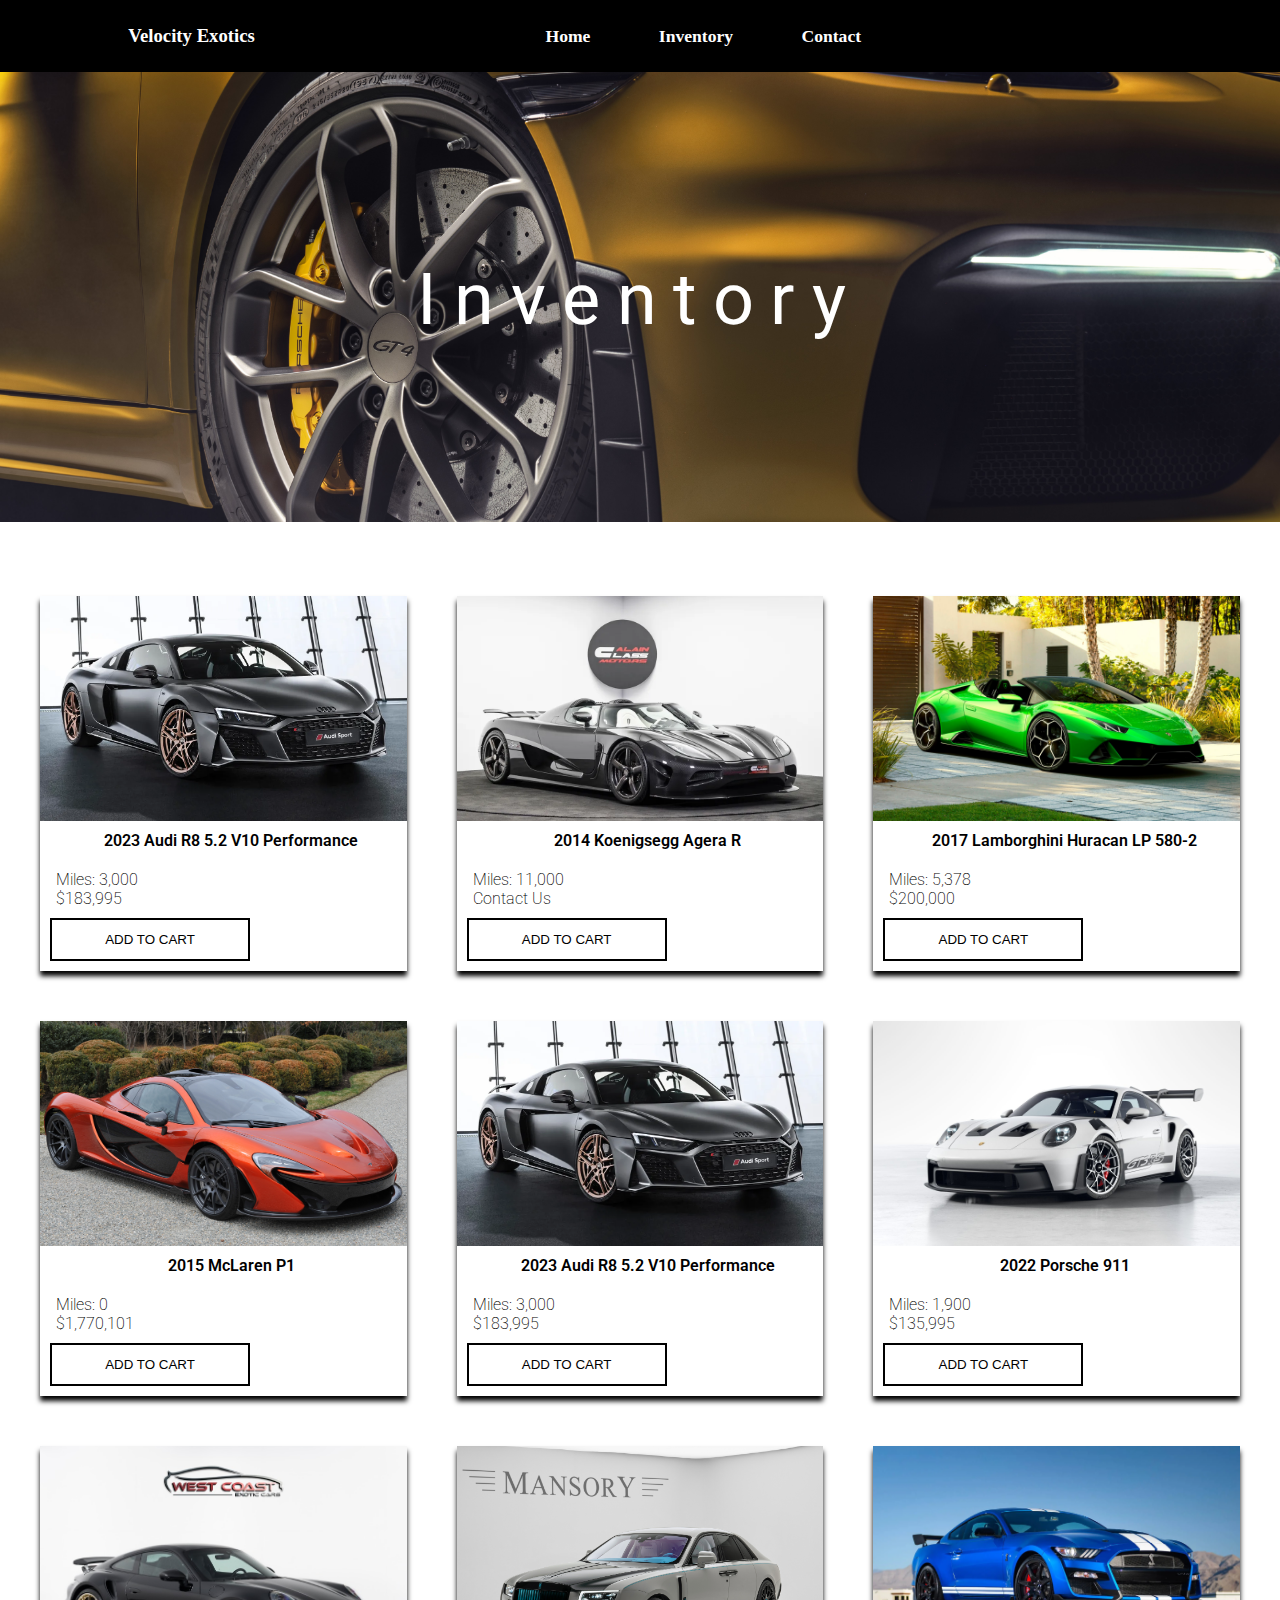
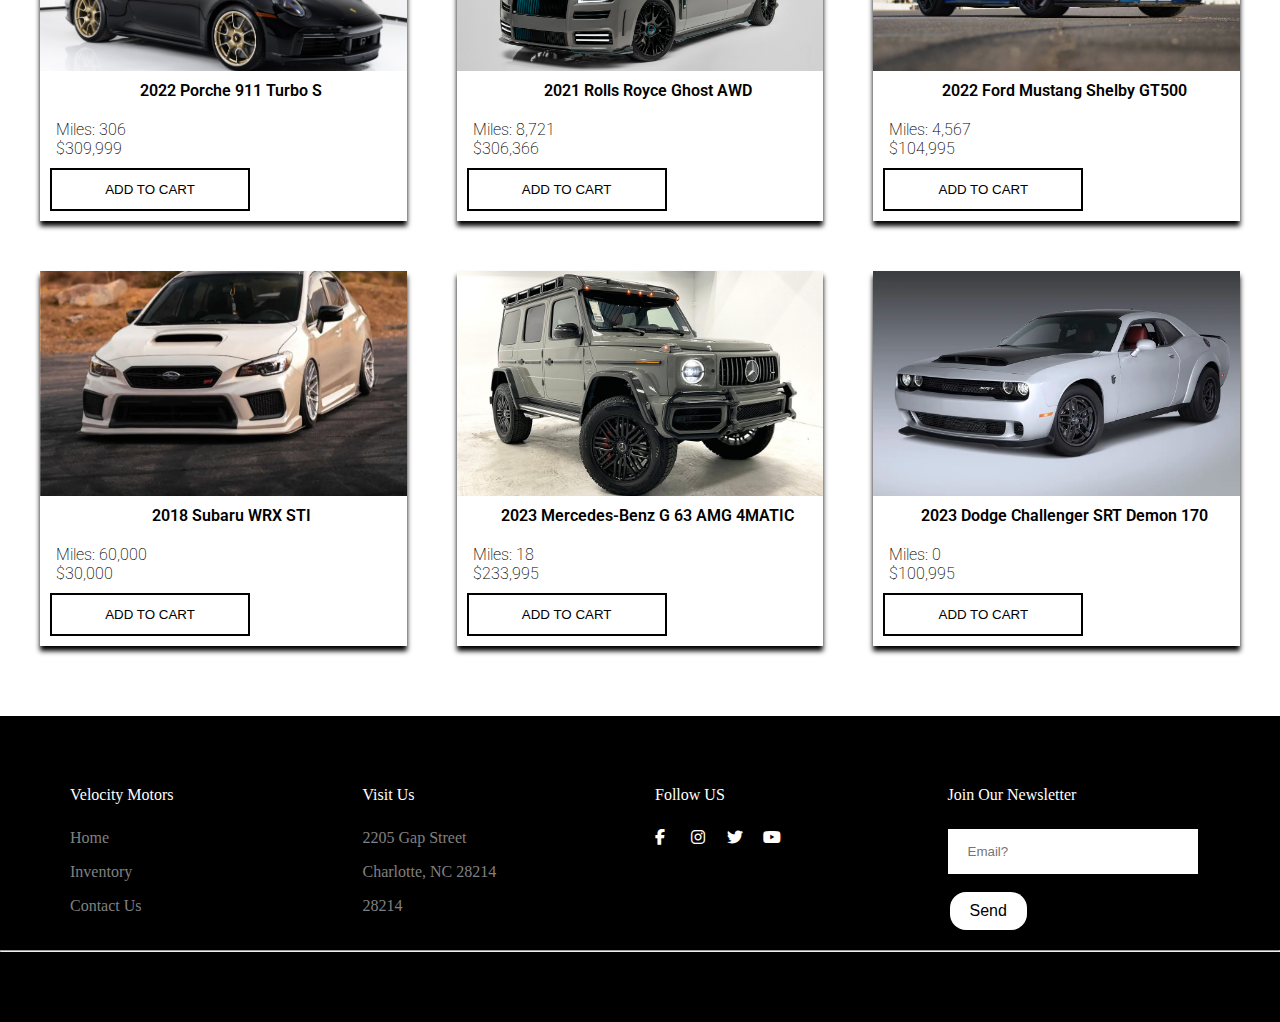
==== products.html @ b2da3d99 "uploading changes" ====
<!DOCTYPE html>
<html lang="en">
<head>
    <meta charset="UTF-8">
    <meta http-equiv="X-UA-Compatible” content=“IE=edge">
    <meta name="viewport" content="width=device-width, initial-scale=1.0">
    <link rel="stylesheet" href="https://cdnjs.cloudflare.com/ajax/libs/font-awesome/6.4.0/css/all.min.css">
    <title>Document</title>
    <link rel="stylesheet" href="global.css">
    <link rel="stylesheet" href="products.css">
</head>
<body>
    <header>
        <nav>
            <section class="logo">
                <h3>Velocity Exotics</h3>
            </section>
            <ul class="nav-links">
            <li><a href="home.html">Home</a></li>
            <li><a href="products.html">Inventory</a></li>
            <li><a href="contact.html">Contact</a></li>
        </ul>
        <div class="burger-menu">
            <div class="line1"></div>
            <div class="line2"></div>
            <div class="line3"></div>
        </div>
        </nav>
    </header>
    <!-- ===================== Inventory Hero Image================== -->
    <section class="inventory-background">
        <img src="/pics/inventorybackground.webp" alt="">
        <div class="content"><h1>Inventory</h1></div>
    </section>
    <!-- ===================== Car Inventory ================== -->
    <!-- created an empty container to hold the products -->
    <div class="products"></div>
   

    <footer class="footer">
        <section class="footer-container">
            <section class="row">
                <section class="footer-column">
                    <h4>Velocity Motors</h4>
                    <ul>
                        <li><a href="home.html">Home</a></li>
                        <li><a href="products.html">Inventory</a></li>
                        <li><a href="contact.html">Contact Us</a></li>
                    </ul>
                </section>
                <section class="footer-column">
                    <h4>Visit Us</h4>
                    <ul>
                        <li>2205 Gap Street</li>
                        <li>Charlotte, NC 28214</li>
                        <li>28214</li>
                    </ul>
                </section>
                <section class="footer-column">
                    <h4>Follow US</h4>
                    <article class="social-links">
                        <a href=“#”><i class="fab fa-facebook-f"></i></a>
                        <a href=“#”><i class="fab fa-instagram"></i></a>
                        <a href=“#”><i class="fab fa-twitter"></i></a>
                        <a href=“#”><i class="fab fa-youtube"></i></a>
                    </article>
                </section>
                <section class="footer-column">
                    <h4>Join Our Newsletter</h4>
                    <article class="newsletter">
                        <input type="text"-class="inputEmail" placeholder="Email?"">
                        <button class="btnn btn1"> Send </button>
                    </article>
                </section>
            </section>
        </section>
        <hr>
    </footer>
    <script src="script.js"></script>
    </body>
    </html>
---- global.css ----
@import url("https://fonts.googleapis.com/css2?family=Roboto:wght@400;700&display=swap");
* {
  margin: 0;
  padding: 0;
  box-sizing: border-box;
}
nav {
  display: flex;
  justify-content: space-around;
  align-items: center;
  height: 8vh;
  background-color: black;
}
.logo {
  color: white;
}
.nav-links li {
  list-style: none;
}
.nav-links a {
  color: white;
  text-decoration: none;
  font-weight: bold;
  font-size: 1.1em;
}
.nav-links {
  display: flex;
  justify-content: space-around;
  width: 30%;
}
/* ================ footer=============== */
.footer {
  background: black;
  padding: 70px 0;
}
.footer-container {
  max-width: 1170px;
  margin: auto;
}
.row {
  display: flex;
}
.footer-column {
  width: 25%;
  padding: 0 15px;
}
.footer-column h4 {
  font-size: 1rem;
  color: white;
  margin-bottom: 25px;
  font-weight: 500;
}
.footer-column ul {
  list-style: none;
}
.footer-column ul li a,
.footer-column ul li {
  font-size: 16px;
  text-decoration: none;
  color: gray;
  display: block;
  transition: all 0.3s ease;
  margin-bottom: 1rem;
}
.footer-column .social-links a {
  display: inline-block;
  height: 1rem;
  width: 2rem;
  color: white;
}
.footer-column ul li a:hover {
  color: green;
  padding-left: 6px;
}
.footer-column input {
  border: none;
  width: 250px;
  height: 45px;
  display: block;
  padding-left: 20px;
  margin: 14px 0;
}
.btnn {
  background-color: white;
  border: none;
  color: black;
  padding: 10px 20px;
  text-align: center;
  text-decoration: none;
  display: inline-block;
  font-size: 16px;
  margin: 4px 2px;
  margin-bottom: 20px;
  cursor: pointer;
  transition-duration: 0.4s;
  border-radius: 1rem;
}
.btnn:hover {
  box-shadow: 0 12px 16px 0 black, 0 17px 50px 0 gray;
}
@media (max-width: 820px) {
  .footer-column {
    width: 50%;
    margin-bottom: 30px;
  }
}
@media (max-width: 412px) {
  .nav-links a {
    font-size: 1em;
    padding: 0.5em;
  }
  .row {
    flex-direction: column;
    padding: 20px 30px;
  }
  .footer .footer-column ul {
    margin-left: 20px;
    margin-bottom: 20px;
  }
}
---- products.css ----
@import url("https://fonts.googleapis.com/css2?family=Roboto:wght@400;700&display=swap");
* {
  padding: 0;
  margin: 0;
  box-sizing: border-box;
}
.products {
  display: grid;
  grid-template-columns: repeat(auto-fit, minmax(350px, auto));
  grid-gap: 50px;
  margin: 50px auto;
  max-width: 1240px;
  padding: 20px;
}
.inventory-background {
  position: relative;
  text-align: center;
  color: white;
}
.inventory-background img {
  width: 100%;
  height: 50vh;
  object-fit: cover;
}
.content h1 {
  position: absolute;
  color: #fff;
  top: 50%;
  left: 50%;
  transform: translate(-50%, -50%);
  letter-spacing: 0.23em;
  font-family: Roboto, sans-serif;
  font-size: 4.5rem;
  font-weight: 400;
}
/* ========================== Inventory Slides ==================== */
.product {
  box-shadow: 0 5px 5px;
}
.products img {
  width: 100%;
  height: 25vh;
  display: block;
  object-fit: cover;
}
.title {
  text-align: center;
}
.products .title {
  padding-top: 10px;
  padding-bottom: 20px;
  font-weight: 600;
}
.title,
.description,
.price {
  font-family: Roboto, sans-serif;
  font-weight: 200;
  padding-left: 1rem;
}
.btn {
  background: none;
  border: 2px solid black;
  text-transform: uppercase;
  padding: 12px 20px;
  min-width: 200px;
  margin: 10px;
  cursor: pointer;
  transition: color 0.4s linear;
  position: relative;
}
.btn:hover {
  color: #fff;
}
.btn::before {
  content: “”;
  position: absolute;
  left: 0;
  top: 0;
  width: 100%;
  height: 100%;
  background: #000;
  z-index: -1;
  transition: transform 0.5s;
  transform-origin: 0 0;
}
.btn1::before {
  transform: scaleX(0);
}
.btn1:hover::before {
  transform: scaleX(1);
}
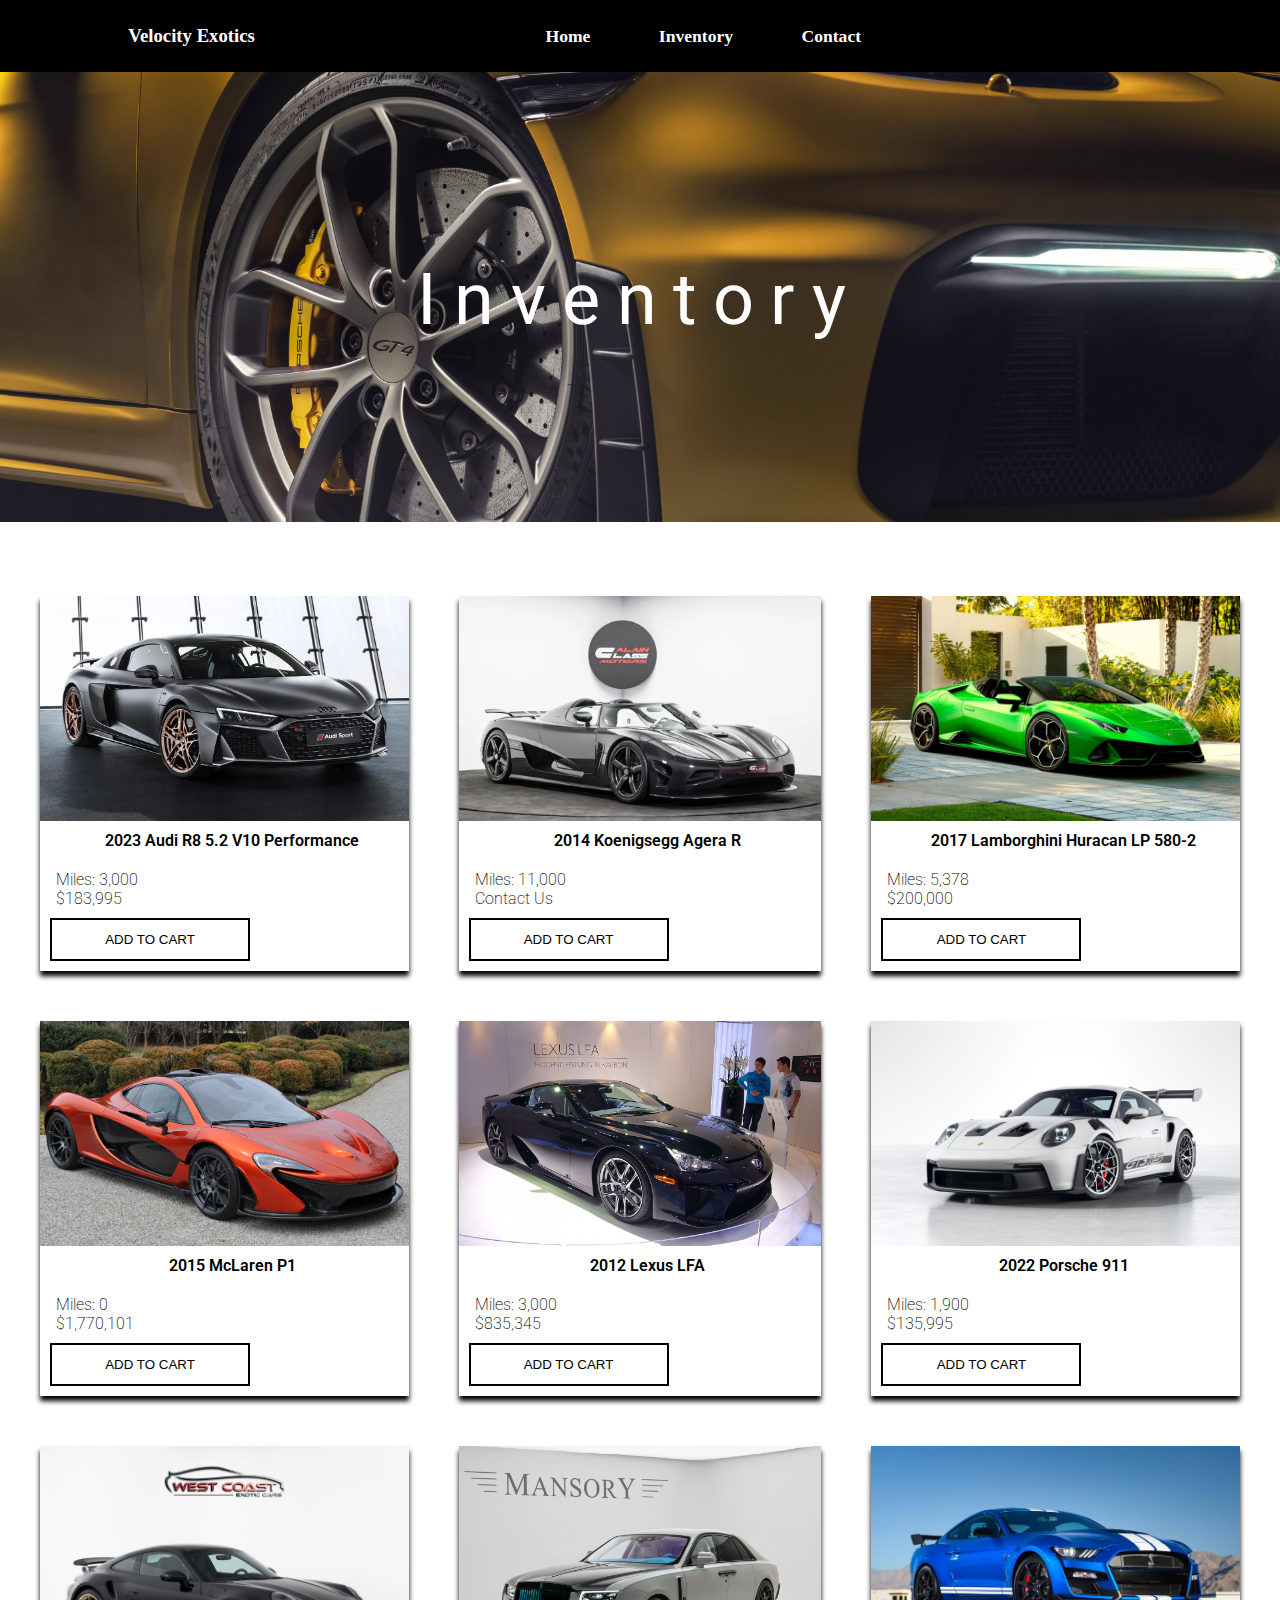
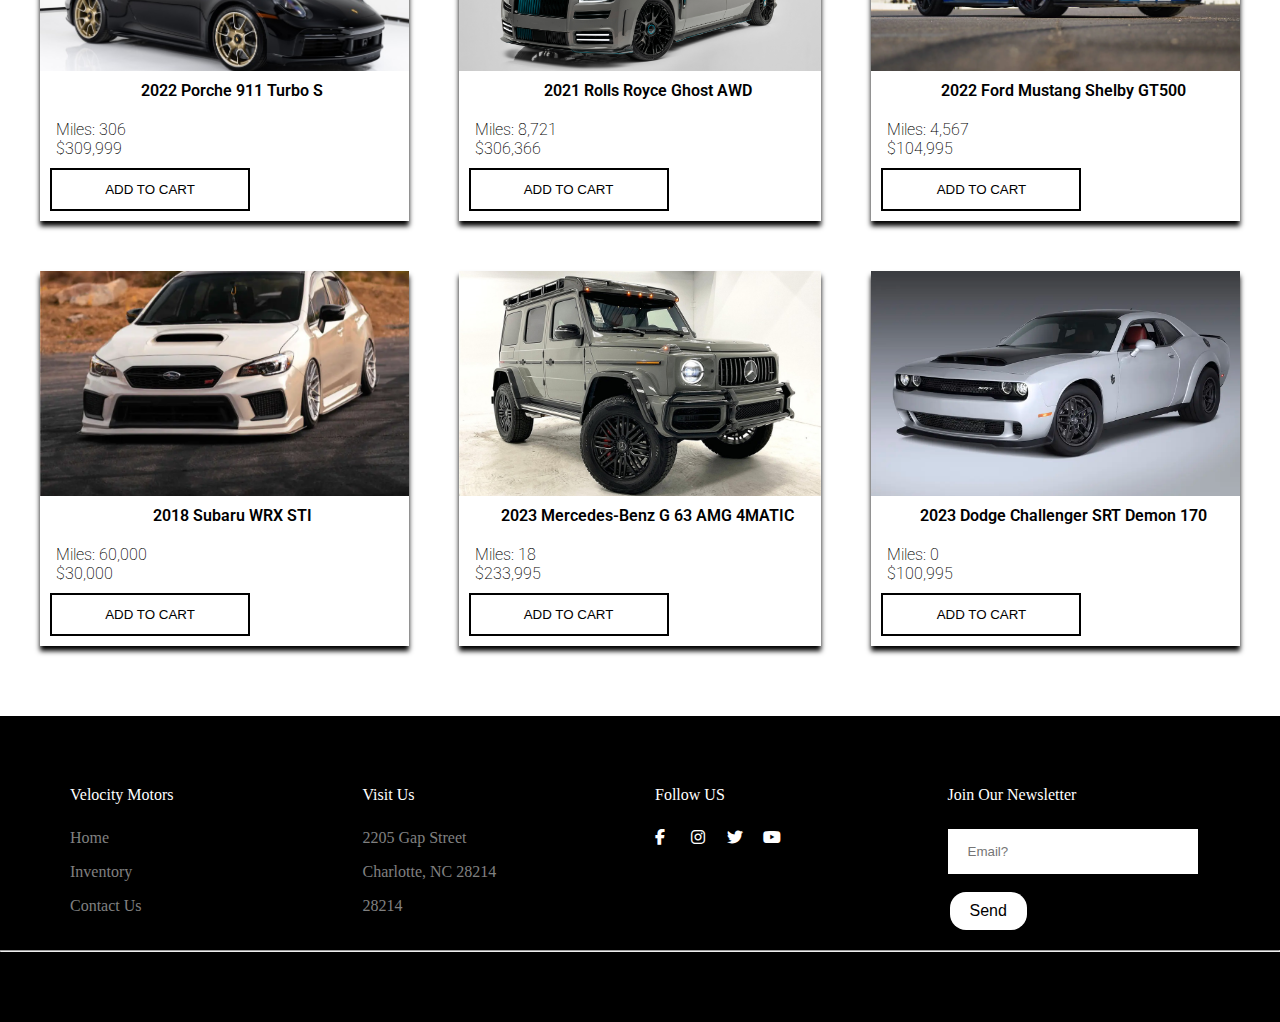
==== commit 1579e2dd: "picture changes" ====
--- a/products.html
+++ b/products.html
@@ -16,7 +16,7 @@
                 <h3>Velocity Exotics</h3>
             </section>
             <ul class="nav-links">
-            <li><a href="home.html">Home</a></li>
+            <li><a href="index.html">Home</a></li>
             <li><a href="products.html">Inventory</a></li>
             <li><a href="contact.html">Contact</a></li>
         </ul>
@@ -43,7 +43,7 @@
                 <section class="footer-column">
                     <h4>Velocity Motors</h4>
                     <ul>
-                        <li><a href="home.html">Home</a></li>
+                        <li><a href="index.html">Home</a></li>
                         <li><a href="products.html">Inventory</a></li>
                         <li><a href="contact.html">Contact Us</a></li>
                     </ul>
